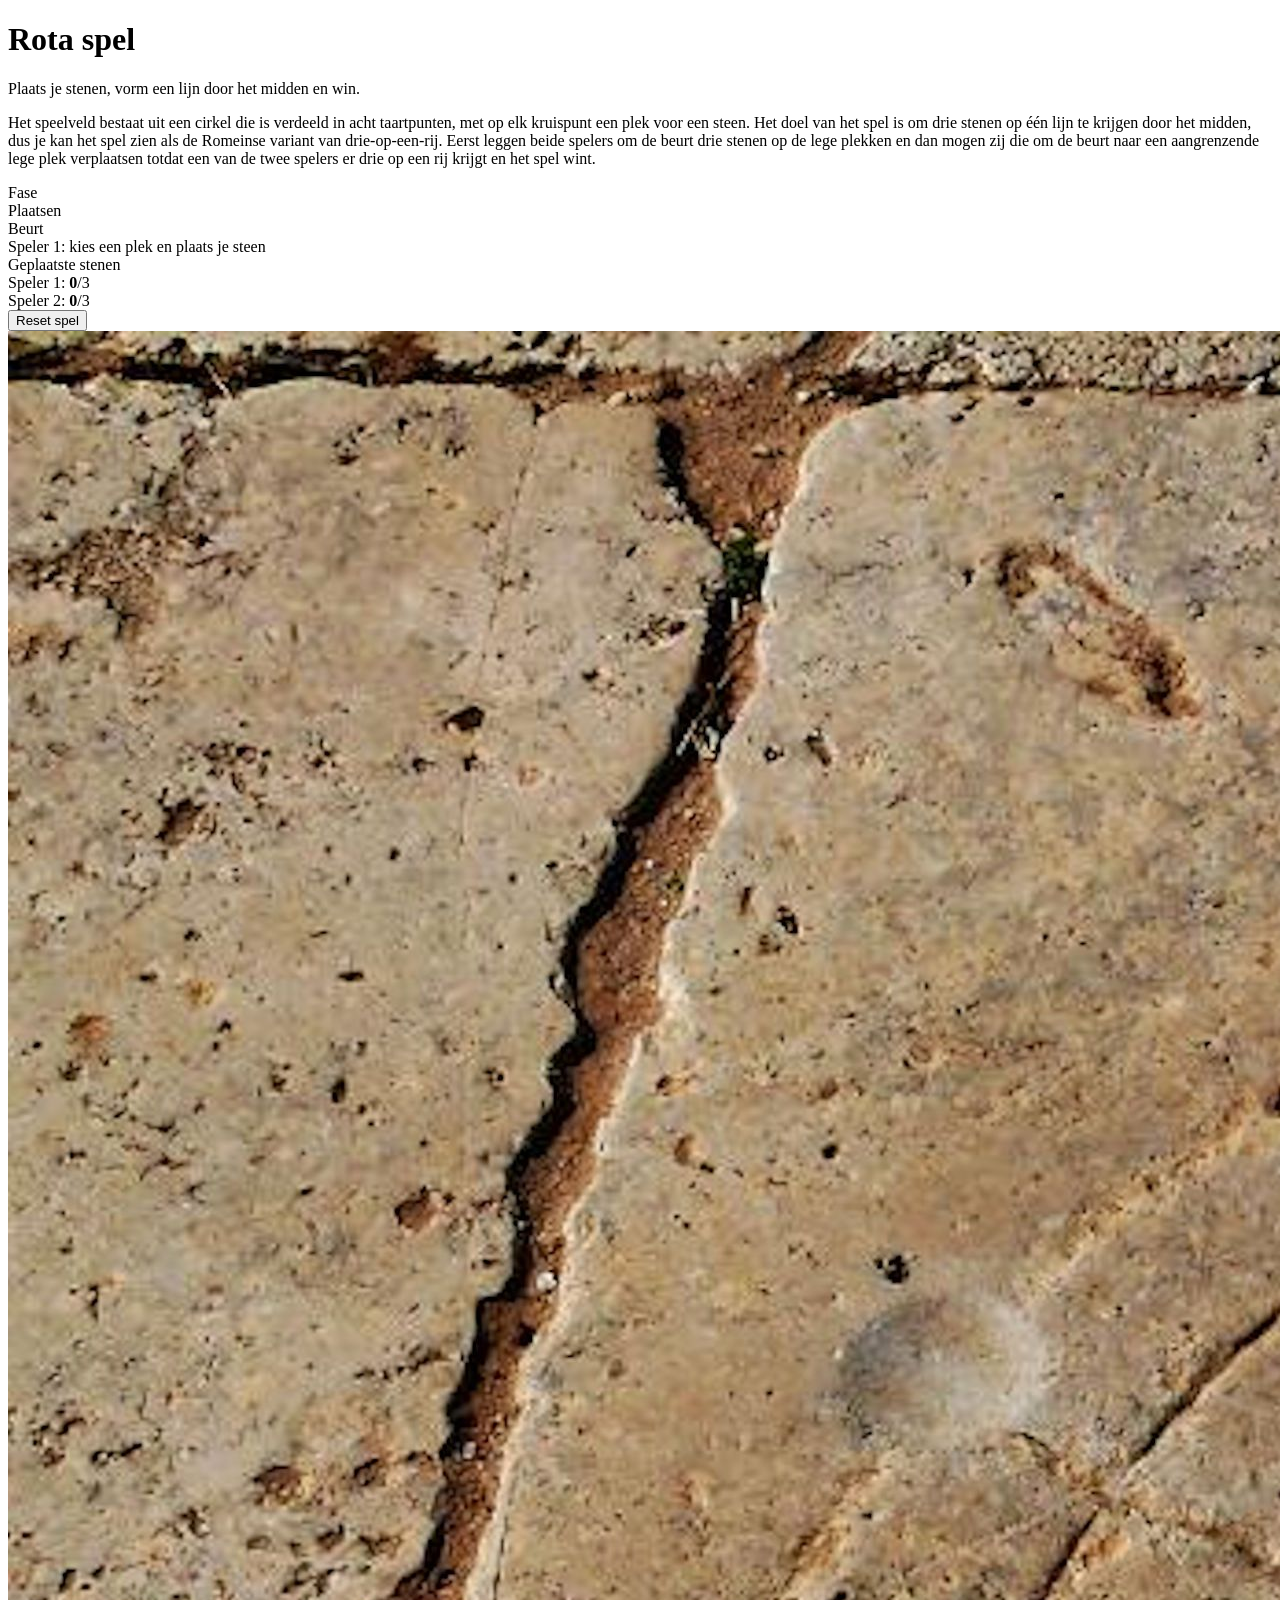
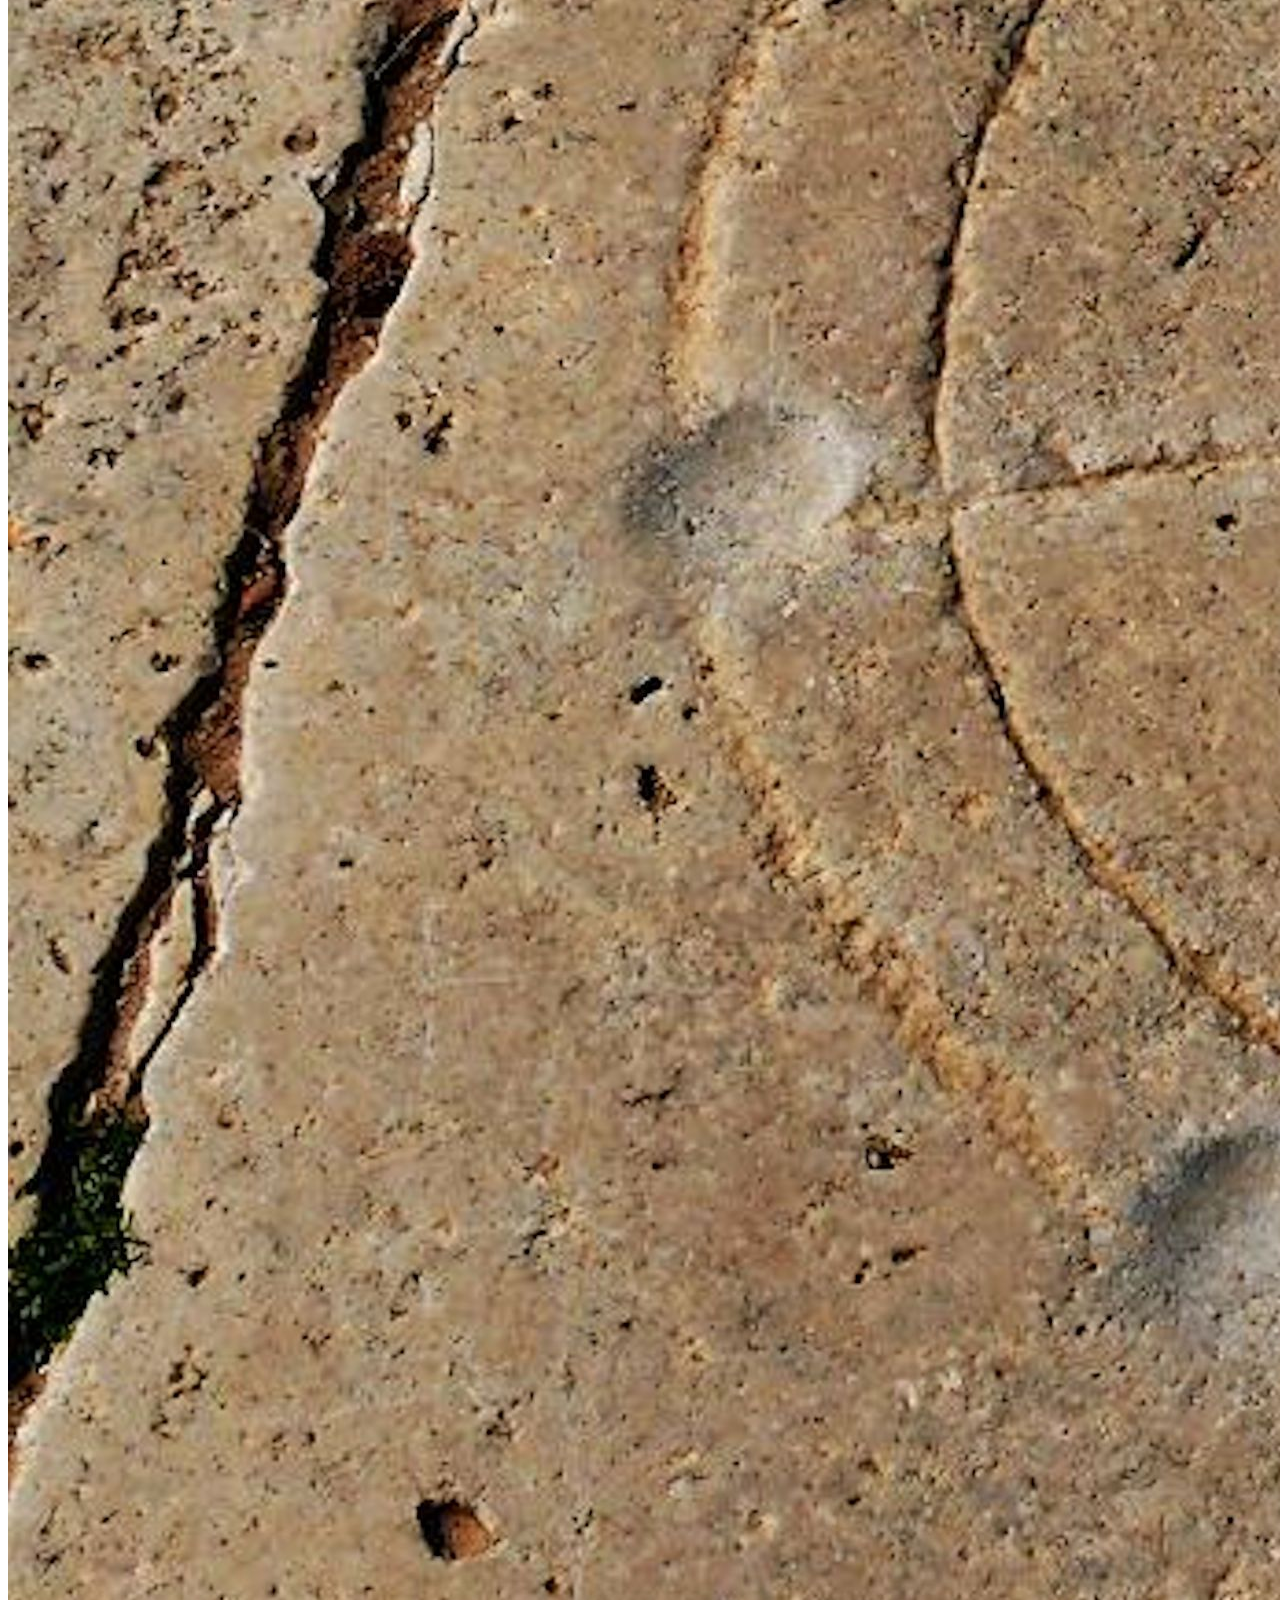
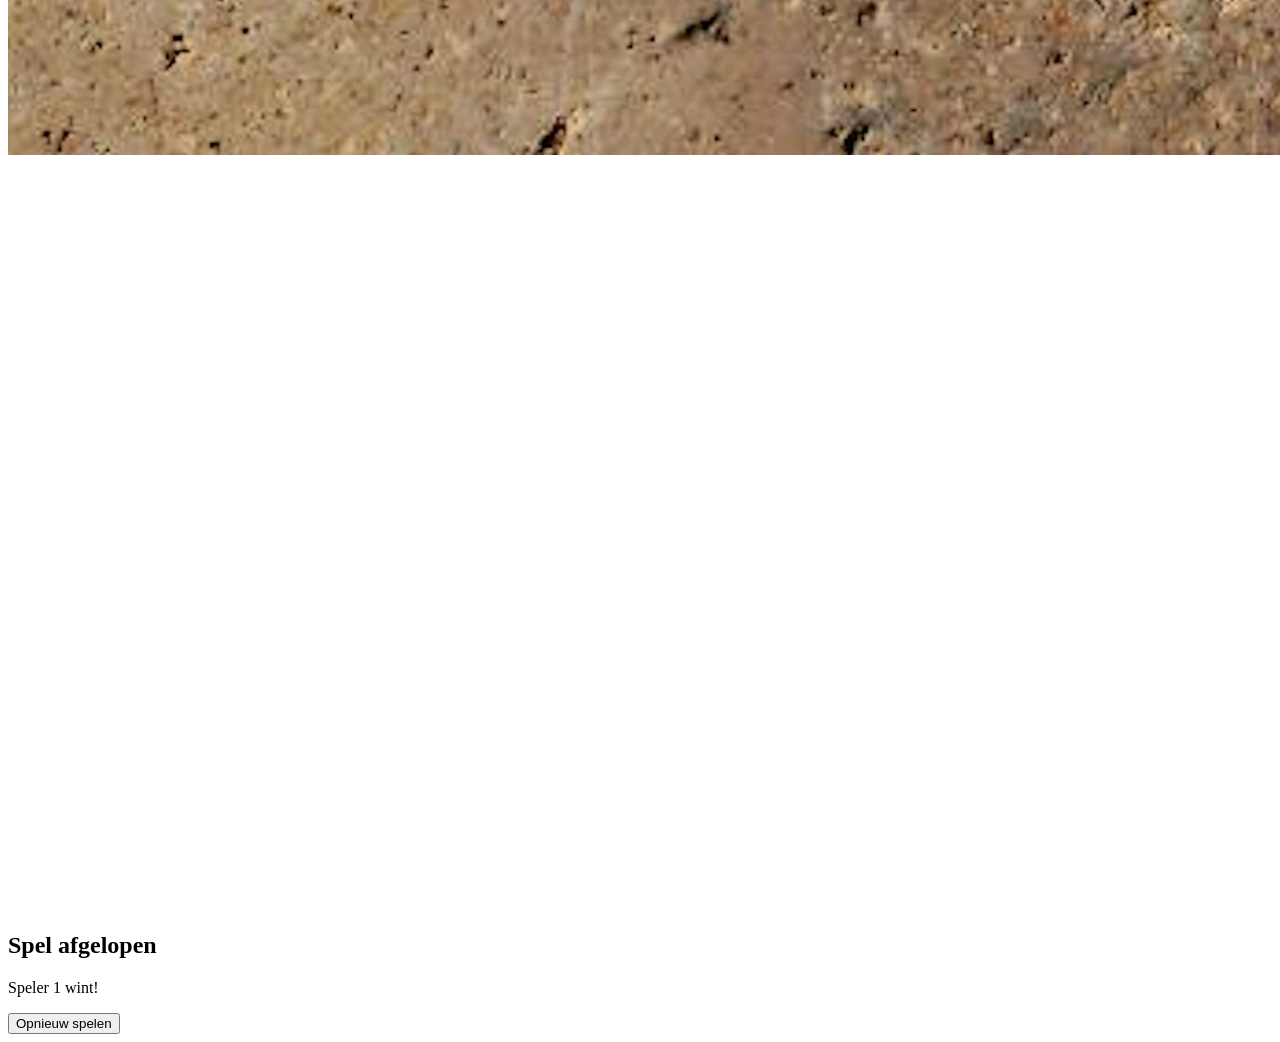
==== index.html @ ae49fe72 "Update" ====
<!DOCTYPE html>
<html lang="nl">
<head>
  <meta charset="UTF-8" />
  <meta name="viewport" content="width=device-width, initial-scale=1.0" />
  <title>Rota spel</title>
  <link rel="stylesheet" href="style.css" />
</head>
<body>
  <div class="page-overlay"></div>

  <main class="app">
    <header class="topbar">
      <h1>Rota spel</h1>
      <p class="subtitle">Plaats je stenen, vorm een lijn door het midden en win.</p>
      <p>Het speelveld bestaat uit een cirkel die is verdeeld in acht taartpunten, 
        met op elk kruispunt een plek voor een steen. Het doel van het spel is
      om drie stenen op één lijn te krijgen door het midden, dus je kan het spel zien als
      de Romeinse variant van drie-op-een-rij. Eerst leggen beide spelers om de beurt 
      drie stenen op de lege plekken en dan mogen zij die om de beurt naar een aangrenzende lege 
      plek verplaatsen totdat een van de twee spelers er drie op een rij krijgt en het spel wint.</p>
    </header>

    <section class="game-shell">
      <aside class="info-panel">
        <div class="status-card">
          <span class="label">Fase</span>
          <div id="phaseText" class="value">Plaatsen</div>
        </div>

        <div class="status-card">
          <span class="label">Beurt</span>
          <div id="turnText" class="value player-1">Speler 1 legt een steen</div>
        </div>

        <div class="status-card small">
          <span class="label">Geplaatste stenen</span>
          <div class="stone-counts">
            <div>Speler 1: <strong id="countP1">0</strong>/3</div>
            <div>Speler 2: <strong id="countP2">0</strong>/3</div>
          </div>
        </div>

        <button id="resetBtn" class="reset-btn">Reset spel</button>
      </aside>

      <section class="board-panel">
        <div id="game">
          <img id="board" src="board.png" alt="Rota bord" />
          <div id="holes"></div>
          <div id="pieces"></div>
        </div>
      </section>
    </section>
  </main>

  <div id="winModal" class="modal hidden">
    <div class="modal-card">
      <h2>Spel afgelopen</h2>
      <p id="winMessage">Speler 1 wint!</p>
      <button id="playAgainBtn" class="modal-btn">Opnieuw spelen</button>
    </div>
  </div>

  <script src="script.js"></script>
</body>
</html>
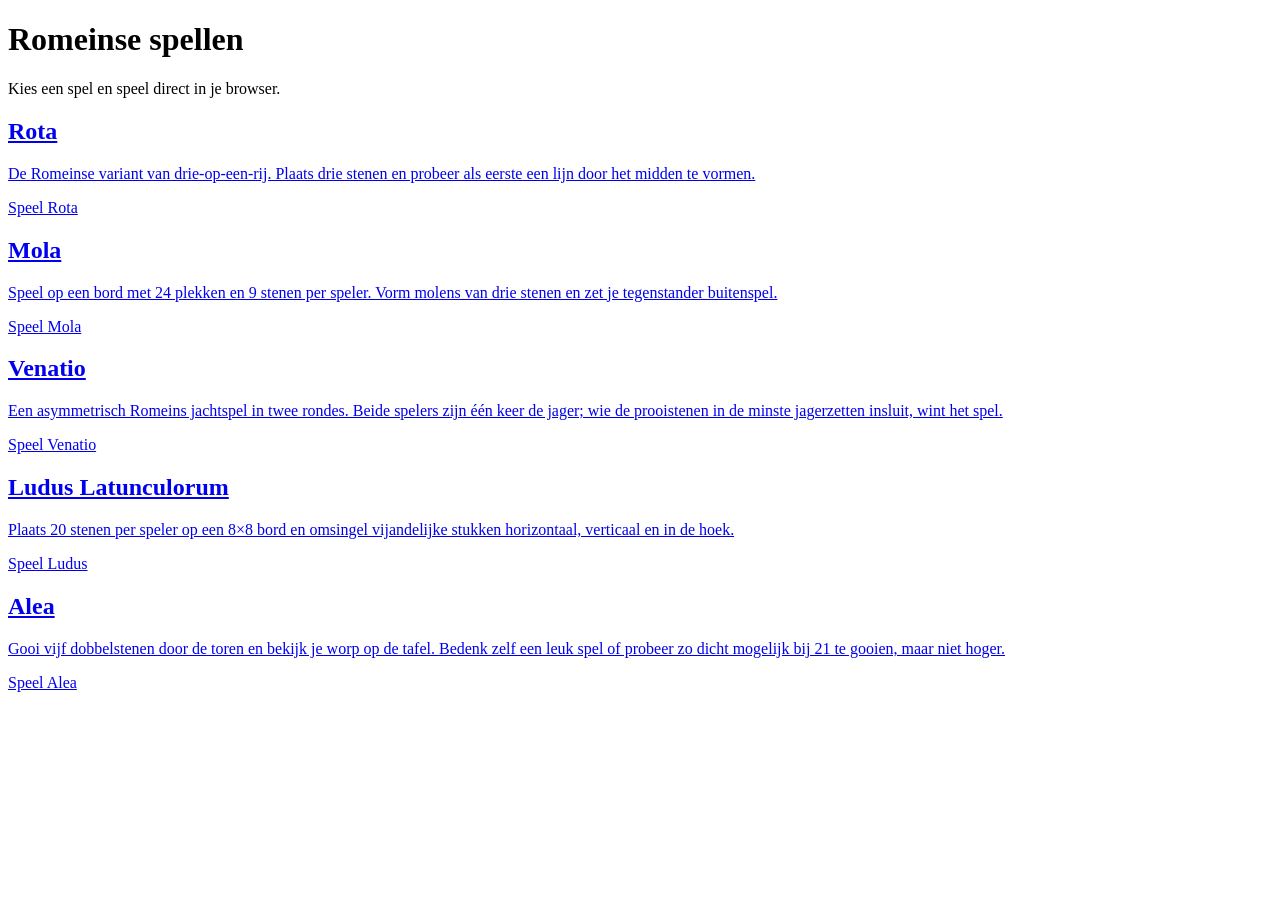
==== commit be9a135b: "Updates" ====
--- a/index.html
+++ b/index.html
@@ -3,65 +3,77 @@
 <head>
   <meta charset="UTF-8" />
   <meta name="viewport" content="width=device-width, initial-scale=1.0" />
-  <title>Rota spel</title>
+  <title>Romeinse spellen</title>
   <link rel="stylesheet" href="style.css" />
+  <link rel="icon" href="favicon.ico" type="image/x-icon">
 </head>
 <body>
   <div class="page-overlay"></div>
 
-  <main class="app">
-    <header class="topbar">
-      <h1>Rota spel</h1>
-      <p class="subtitle">Plaats je stenen, vorm een lijn door het midden en win.</p>
-      <p>Het speelveld bestaat uit een cirkel die is verdeeld in acht taartpunten, 
-        met op elk kruispunt een plek voor een steen. Het doel van het spel is
-      om drie stenen op één lijn te krijgen door het midden, dus je kan het spel zien als
-      de Romeinse variant van drie-op-een-rij. Eerst leggen beide spelers om de beurt 
-      drie stenen op de lege plekken en dan mogen zij die om de beurt naar een aangrenzende lege 
-      plek verplaatsen totdat een van de twee spelers er drie op een rij krijgt en het spel wint.</p>
+  <main class="home">
+    <header class="hero">
+      <h1>Romeinse spellen</h1>
+      <p class="subtitle">
+        Kies een spel en speel direct in je browser.
+      </p>
     </header>
 
-    <section class="game-shell">
-      <aside class="info-panel">
-        <div class="status-card">
-          <span class="label">Fase</span>
-          <div id="phaseText" class="value">Plaatsen</div>
+    <section class="game-grid">
+      <a class="game-card" href="rota/index.html">
+        <div class="card-content">
+          <h2>Rota</h2>
+          <p>
+            De Romeinse variant van drie-op-een-rij.
+            Plaats drie stenen en probeer als eerste een lijn door het midden te vormen.
+          </p>
+          <span class="play-btn">Speel Rota</span>
         </div>
+      </a>
 
-        <div class="status-card">
-          <span class="label">Beurt</span>
-          <div id="turnText" class="value player-1">Speler 1 legt een steen</div>
+      <a class="game-card" href="mola/index.html">
+        <div class="card-content">
+          <h2>Mola</h2>
+          <p>
+            Speel op een bord met 24 plekken en 9 stenen per speler.
+            Vorm molens van drie stenen en zet je tegenstander buitenspel.
+          </p>
+          <span class="play-btn">Speel Mola</span>
         </div>
+      </a>
 
-        <div class="status-card small">
-          <span class="label">Geplaatste stenen</span>
-          <div class="stone-counts">
-            <div>Speler 1: <strong id="countP1">0</strong>/3</div>
-            <div>Speler 2: <strong id="countP2">0</strong>/3</div>
-          </div>
+      <a class="game-card" href="venatio/index.html">
+        <div class="card-content">
+            <h2>Venatio</h2>
+            <p>
+            Een asymmetrisch Romeins jachtspel in twee rondes. Beide spelers zijn één keer de jager;
+            wie de prooistenen in de minste jagerzetten insluit, wint het spel.
+            </p>
+            <span class="play-btn">Speel Venatio</span>
         </div>
+      </a>
 
-        <button id="resetBtn" class="reset-btn">Reset spel</button>
-      </aside>
+      <a class="game-card" href="ludus_latrunculorum/index.html">
+        <div class="card-content">
+          <h2>Ludus Latunculorum</h2>
+          <p>
+            Plaats 20 stenen per speler op een 8×8 bord en omsingel vijandelijke
+            stukken horizontaal, verticaal en in de hoek.
+          </p>
+          <span class="play-btn">Speel Ludus</span>
+        </div>
+      </a>
 
-      <section class="board-panel">
-        <div id="game">
-          <img id="board" src="board.png" alt="Rota bord" />
-          <div id="holes"></div>
-          <div id="pieces"></div>
+      <a class="game-card" href="alea/index.html">
+        <div class="card-content">
+          <h2>Alea</h2>
+          <p>
+            Gooi vijf dobbelstenen door de toren en bekijk je worp op de tafel.
+            Bedenk zelf een leuk spel of probeer zo dicht mogelijk bij 21 te gooien, maar niet hoger.
+          </p>
+          <span class="play-btn">Speel Alea</span>
         </div>
-      </section>
+      </a>
     </section>
   </main>
-
-  <div id="winModal" class="modal hidden">
-    <div class="modal-card">
-      <h2>Spel afgelopen</h2>
-      <p id="winMessage">Speler 1 wint!</p>
-      <button id="playAgainBtn" class="modal-btn">Opnieuw spelen</button>
-    </div>
-  </div>
-
-  <script src="script.js"></script>
 </body>
 </html>
